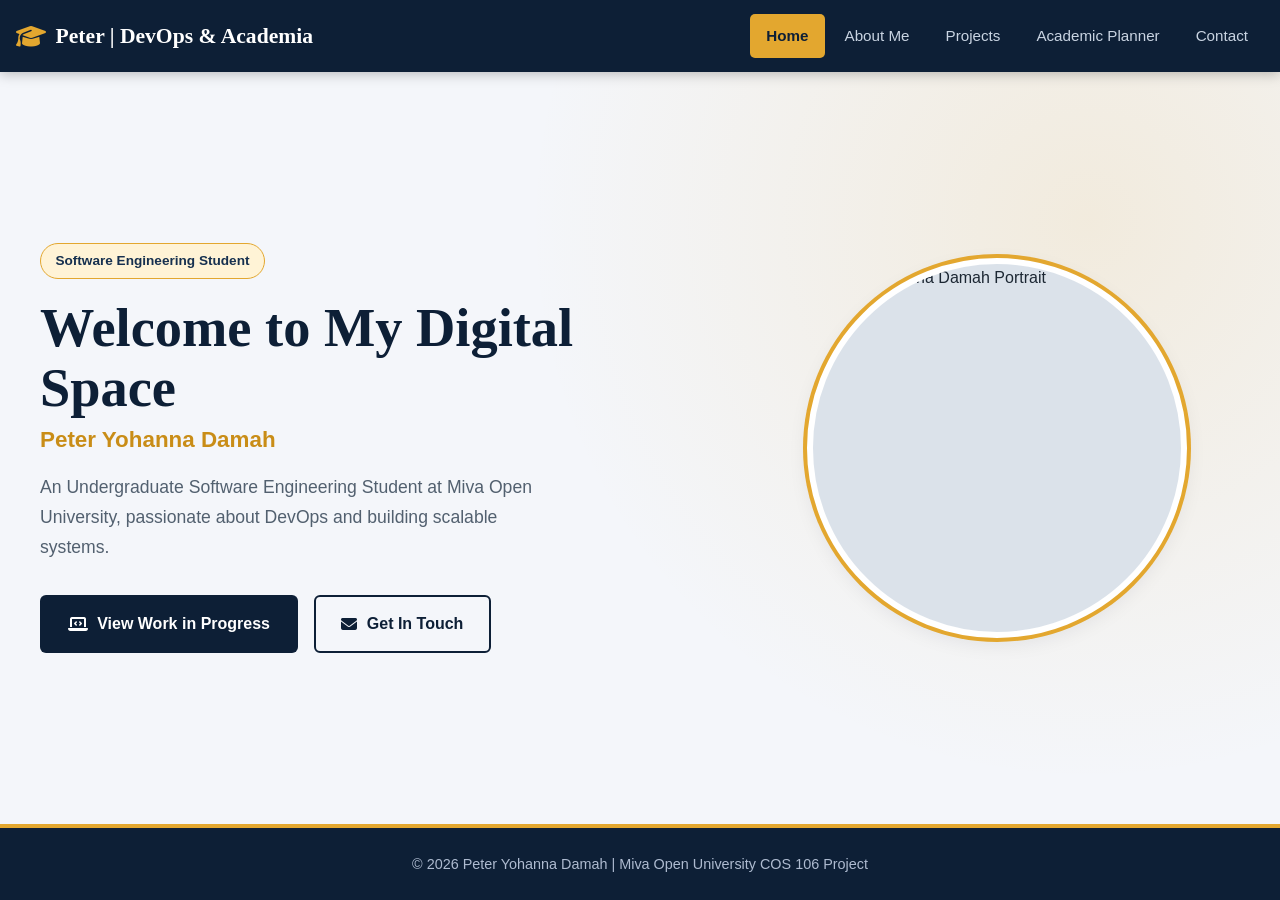
==== index.html @ 21e1fb4e "Update index.html" ====
<!DOCTYPE html>
<html lang="en">
<head>
    <meta charset="UTF-8">
    <meta name="viewport" content="width=device-width, initial-scale=1.0">
    <title>Peter Damah | Portfolio Home</title>
    <link rel="stylesheet" href="style.css">
    <!-- FontAwesome for professional icons -->
    <link rel="stylesheet" href="https://cdnjs.cloudflare.com/ajax/libs/font-awesome/6.4.0/css/all.min.css">
</head>
<body>
    <header>
        <nav class="navbar">
            <div class="logo">
                <i class="fa-solid fa-graduation-cap"></i> Peter | DevOps & Academia
            </div>
            <ul class="nav-links">
                <li><a href="index.html" class="active">Home</a></li>
                <li><a href="about.html">About Me</a></li>
                <li><a href="projects.html">Projects</a></li>
                <li><a href="planner.html">Academic Planner</a></li>
                <li><a href="contact.html">Contact</a></li>
            </ul>
        </nav>
    </header>

    <main class="main-content">
        <div class="hero-container">
            <section class="hero-text-box">
                <span class="badge">Software Engineering Student</span>
                <h1>Welcome to My Digital Space</h1>
                <h2>Peter Yohanna Damah</h2>
                <p>An Undergraduate Software Engineering Student at Miva Open University, passionate about DevOps and building scalable systems.</p>
                <div class="cta-buttons">
                    <a href="projects.html" class="btn primary-btn">
                        <i class="fa-solid fa-laptop-code"></i> View Work in Progress
                    </a>
                    <a href="contact.html" class="btn secondary-btn">
                        <i class="fa-solid fa-envelope"></i> Get In Touch
                    </a>
                </div>
            </section>
            
            <section class="hero-image-box">
                <img src="images/img-20261017-wa0057.jpg" alt="Peter Yohanna Damah Portrait" class="profile-img">
            </section>
        </div>
    </main>

    <footer>
        <p>&copy; 2026 Peter Yohanna Damah | Miva Open University COS 106 Project</p>
    </footer>
</body>
</html>
---- style.css ----
:root {
    --navy-900: #0d1f36;
    --navy-700: #16304f;
    --gold-500: #e3a72f;
    --gold-600: #c98d17;
    --paper: #f4f6fa;
    --surface: #ffffff;
    --ink: #1c2733;
    --ink-soft: #52606f;
    --line: #dbe2ea;

    --font-heading: "Fraunces", Georgia, "Times New Roman", serif;
    --font-body: "Inter", "Segoe UI", Roboto, Arial, sans-serif;

    --radius: 10px;
    --shadow: 0 6px 20px rgba(13, 31, 54, 0.08);
    --nav-height: 72px;
}

/* ---------- Reset & base ---------- */
*,
*::before,
*::after {
    box-sizing: border-box;
    margin: 0;
    padding: 0;
}

html {
    scroll-behavior: smooth;
}

body {
    font-family: var(--font-body);
    font-size: 1rem;           /* 16px */
    line-height: 1.7;
    color: var(--ink);
    background-color: var(--paper);
    min-height: 100vh;
    display: flex;
    flex-direction: column;
}

img {
    max-width: 100%;
    display: block;
}

a {
    color: inherit;
    text-decoration: none;
}

h1, h2, h3 {
    font-family: var(--font-heading);
    line-height: 1.1;
    color: var(--navy-900);
}

:focus-visible {
    outline: 3px solid var(--gold-500);
    outline-offset: 3px;
}

/* ---------- Header / navigation ---------- */
header {
    background-color: var(--navy-900);
    position: sticky;
    top: 0;
    z-index: 100;
    box-shadow: 0 2px 12px rgba(0, 0, 0, 0.25);
}

.navbar {
    max-width: 1300px;
    margin: 0 auto;
    min-height: var(--nav-height);
    padding: 0.75rem 1.0rem;
    display: flex;
    align-items: center;
    justify-content: space-between;
    flex-wrap: wrap;
    gap: 0.75rem 2rem;
}

.logo {
    font-family: var(--font-heading);
    font-size: 1.35rem;
    font-weight: 700;
    color: #ffffff;
    display: flex;
    align-items: center;
    gap: 0.6rem;
    white-space: nowrap;
}

.logo i {
    color: var(--gold-500);
    font-size: 1.5rem;
}

.nav-links {
    list-style: none;
    display: flex;
    flex-wrap: wrap;
    gap: 0.25rem;
}

.nav-links a {
    display: block;
    padding: 0.55rem 1rem;
    font-size: 0.95rem;
    font-weight: 500;
    color: #c9d4e2;
    border-radius: 5px;
    transition: color 0.2s, background-color 0.2s;
}

.nav-links a:hover {
    color: #ffffff;
    background-color: rgba(255, 255, 255, 0.08);
}

.nav-links a.active {
    color: var(--navy-900);
    background-color: var(--gold-500);
    font-weight: 600;
}

/* ---------- Home page (hero) ---------- */
.main-content {
    flex: 1;
    display: flex;
    align-items: center;
    padding: 4rem 1.5rem;
    background:
        radial-gradient(circle at 85% 20%, rgba(227, 167, 47, 0.14), transparent 45%),
        var(--paper);
}

.hero-container {
    max-width: 1200px;
    width: 100%;
    margin: 0 auto;
    display: grid;
    grid-template-columns: 1.15fr 0.85fr;
    align-items: center;
    gap: 3.5rem;
}

.badge {
    display: inline-block;
    padding: 0.35rem 0.9rem;
    margin-bottom: 1.25rem;
    font-size: 0.85rem;
    font-weight: 600;
    color: var(--navy-700);
    background-color: #fff3d6;
    border: 1px solid var(--gold-500);
    border-radius: 999px;
}

.hero-text-box h1 {
    font-size: clamp(2.2rem, 4.6vw, 3.4rem);
    font-weight: 700;
    margin-bottom: 0.6rem;
}

.hero-text-box h2 {
    font-family: var(--font-body);
    font-size: 1.4rem;
    font-weight: 600;
    color: var(--gold-600);
    margin-bottom: 1.25rem;
}

.hero-text-box p {
    font-size: 1.1rem;
    color: var(--ink-soft);
    max-width: 52ch;
    margin-bottom: 2rem;
}

.cta-buttons {
    display: flex;
    flex-wrap: wrap;
    gap: 1rem;
}

.btn {
    display: inline-flex;
    align-items: center;
    gap: 0.6rem;
    padding: 0.85rem 1.6rem;
    font-family: var(--font-body);
    font-size: 1rem;
    font-weight: 600;
    border-radius: 6px;
    border: 2px solid transparent;
    cursor: pointer;
    transition: background-color 0.2s, color 0.2s, border-color 0.2s;
}

.primary-btn {
    background-color: var(--navy-900);
    color: #ffffff;
}

.primary-btn:hover {
    background-color: var(--navy-700);
}

.secondary-btn {
    background-color: transparent;
    color: var(--navy-900);
    border-color: var(--navy-900);
}

.secondary-btn:hover {
    background-color: var(--navy-900);
    color: #ffffff;
}

.hero-image-box {
    display: flex;
    justify-content: center;
}

.profile-img {
    width: 100%;
    max-width: 380px;
    aspect-ratio: 1 / 1;
    object-fit: cover;
    object-position: top center;
    border-radius: 50%;
    border: 6px solid var(--surface);
    box-shadow: 0 0 0 4px var(--gold-500), var(--shadow);
    background-color: var(--line);
}

/* ---------- Inner pages (About, etc.) ---------- */
.content-wrapper {
    flex: 1;
    width: 100%;
    max-width: 1100px;
    margin: 0 auto;
    padding: 3rem 1.5rem 4rem;
}

.about-section > h1,
.projects-section > h1 {
    font-size: clamp(2rem, 4vw, 2.8rem);
    margin-bottom: 0.5rem;
    padding-bottom: 0.75rem;
    border-bottom: 4px solid var(--gold-500);
    display: inline-block;
    margin-bottom: 2rem;
}

.grid-2-col {
    display: grid;
    grid-template-columns: repeat(2, 1fr);
    gap: 1.5rem;
}

.card {
    background-color: var(--surface);
    border: 1px solid var(--line);
    border-left: 5px solid var(--gold-500);
    border-radius: var(--radius);
    padding: 1.5rem 1.75rem;
    box-shadow: var(--shadow);
}

.card h3 {
    font-size: 1.3rem;
    margin-bottom: 0.75rem;
}

.card p {
    color: var(--ink-soft);
    overflow-wrap: anywhere;   /* keeps long emails from overflowing */
}

.card strong {
    color: var(--navy-700);
}

.grid-2-col .card:nth-child(3) {
    grid-column: 1 / -1;
}

.section-title {
    font-size: 1.6rem;
    margin: 3rem 0 1rem;
}

/* ---------- Skills table ---------- */
.skills-table {
    width: 100%;
    border-collapse: collapse;
    background-color: var(--surface);
    border-radius: var(--radius);
    overflow: hidden;
    box-shadow: var(--shadow);
}

.skills-table th,
.skills-table td {
    padding: 1rem 1.25rem;
    text-align: left;
    vertical-align: top;
}

.skills-table thead th {
    background-color: var(--navy-900);
    color: #ffffff;
    font-weight: 600;
    font-size: 0.95rem;
}

.skills-table tbody tr {
    border-bottom: 1px solid var(--line);
}

.skills-table tbody tr:last-child {
    border-bottom: none;
}

.skills-table tbody tr:nth-child(even) {
    background-color: #f8fafc;
}

.skills-table td:first-child {
    width: 28%;
    color: var(--navy-700);
}

/* ---------- Hobbies ---------- */
.standard-marging,      /* matches the spelling used in the HTML */
.standard-margin {
    margin-top: 2.5rem;
}

.hobbies-list {
    list-style: none;
    display: grid;
    grid-template-columns: repeat(2, 1fr);
    gap: 0.6rem 2rem;
}

.hobbies-list li {
    position: relative;
    padding-left: 1.5rem;
    color: var(--ink-soft);
}

.hobbies-list li::before {
    content: "";
    position: absolute;
    left: 0;
    top: 0.7em;
    width: 8px;
    height: 8px;
    background-color: var(--gold-500);
    border-radius: 50%;
}

/* ==========================================================
   PROJECTS PAGE
   ========================================================== */
.project-grid {
    display: grid;
    grid-template-columns: repeat(auto-fit, minmax(280px, 1fr));
    gap: 1.75rem;
}

.project-card {
    display: flex;
    flex-direction: column;
    background-color: var(--surface);
    border: 1px solid var(--line);
    border-radius: var(--radius);
    overflow: hidden;
    box-shadow: var(--shadow);
}

.project-img {
    width: 100%;
    aspect-ratio: 16 / 10;
    object-fit: cover;
    background-color: var(--navy-700);   /* shows if the image fails to load */
    color: #c9d4e2;                      /* alt text colour on that background */
    font-size: 0.9rem;
}

.project-info {
    flex: 1;
    display: flex;
    flex-direction: column;
    padding: 1.5rem;
}

.project-info h3 {
    font-size: 1.25rem;
    margin-bottom: 0.6rem;
}

.project-info p {
    flex: 1;
    color: var(--ink-soft);
    font-size: 0.97rem;
    margin-bottom: 1.25rem;
}

.project-link {
    align-self: flex-start;
    font-weight: 600;
    color: var(--navy-700);
    padding-bottom: 2px;
    border-bottom: 2px solid var(--gold-500);
    transition: color 0.2s, border-color 0.2s;
}

.project-link:hover {
    color: var(--gold-600);
    border-color: var(--navy-700);
}

.multimedia-container {
    margin-top: 3rem;
}

.multimedia-container p {
    margin-bottom: 1rem;
}

.demo-video {
    width: 100%;
    max-height: 480px;
    border-radius: var(--radius);
    background-color: #000;
}

/* ==========================================================
   ACADEMIC PLANNER PAGE
   ========================================================== */
.planner-wrapper {
    flex: 1;
    padding: 3rem 1.5rem 4rem;
}

   .calender-header {
    display: flex;
    justify-content: space-between;
    align-items: center;
    margin-bottom: 1.5rem;
}

.calender-header h2 {
    color: var(--primary-color);
    font-size: 1.5rem;
}

.calender-nav-btn {
    background-color: var(--bg-light);
    color: var(--primary-color);
    padding: 0.4rem 0.8rem;
    border: 1px solid #cbd5e1;
}

.calender-nav-btn:hover {
    background-color: var(--accent-color);
    color: var(--primary-color);
}

.calendar-weekdays {
    display: grid;
    grid-template-columns: repeat(7, 1fr);
    text-align: center;
    font-weight: 600;
    color: var(--secondary-color);
    margin-bottom: 0.5rem;
    border-bottom: 1px solid #e2e8f0;
    padding-bottom: 0.5rem;
}

.calendar-day {
    aspect-ratio: 1;
    display: flex;
    align-items: center;
    justify-content: center;
    background-color: var(--bg-light);
    border-radius: 4px;
    font-size: 0.95rem;
    font-weight: 500;
    transition: var(--transition-smooth);
}

.day-cell {
    text-align: center;
    cursor: pointer;
    padding: 10px;
    border-radius: 50%;
    transition: background-color 0.3s, color ease;
}

.day-cell:hover:not(.empty) {
    background-color: #f0f0f0;
}

.day-cell.selected {
    background-color: var(--secondary-color);
    color: var(--text-white);
    font-weight: bold;
}

.calendar-day:hover {
    background-color: var(--accent-color);
    color: var(--text-white);
    cursor: pointer;
}

.calendar-day.empty {
    background-color: transparent;
    cursor: default;
}

.calendar-day
.planner-form {
    display: flex;
    gap: 0.5rem;
    margin-bottom: 1rem;
}
/* Task panel */
.task-header {
    margin-bottom: 1.5rem;
}

.subtitle {
    color: var(--ink-soft);
    font-size: 0.95rem;
    margin-top: 0.25rem;
}

.form-group {
    margin-bottom: 1.1rem;
}

.form-group label {
    display: block;
    margin-bottom: 0.4rem;
    font-size: 0.9rem;
    font-weight: 600;
    color: var(--navy-700);
}

.form-control,
.contact-container input,
.contact-container textarea {
    width: 100%;
    padding: 0.7rem 0.9rem;
    font-family: var(--font-body);
    font-size: 1rem;
    color: var(--ink);
    background-color: #ffffff;
    border: 1.5px solid var(--line);
    border-radius: 8px;
    transition: border-color 0.2s, box-shadow 0.2s;
}

.form-control:focus,
.contact-container input:focus,
.contact-container textarea:focus {
    outline: none;
    border-color: var(--gold-500);
    box-shadow: 0 0 0 3px rgba(227, 167, 47, 0.3);
}

#addTaskButton {
    width: 100%;
    justify-content: center;
}

.task-list-container {
    margin-top: 2rem;
    padding-top: 1.25rem;
    border-top: 1px solid var(--line);
}

.task-list-container h3 {
    font-size: 1.2rem;
    margin-bottom: 0.9rem;
}

.task-list {
    list-style: none;
    display: flex;
    flex-direction: column;
    gap: 0.6rem;
}

.task-list li {
    display: flex;
    align-items: center;
    justify-content: space-between;
    gap: 0.75rem;
    padding: 0.75rem 1rem;
    background-color: #f8fafc;
    border: 1px solid var(--line);
    border-left: 4px solid var(--gold-500);
    border-radius: 8px;
    font-size: 0.95rem;
    overflow-wrap: anywhere;
}

.task-list li button {
    flex-shrink: 0;
    padding: 0.3rem 0.7rem;
    font-family: var(--font-body);
    font-size: 0.85rem;
    font-weight: 600;
    color: #b3261e;
    background: transparent;
    border: 1px solid #e6b8b4;
    border-radius: 6px;
    cursor: pointer;
    transition: background-color 0.2s, color 0.2s;
}

.task-list li button:hover {
    background-color: #b3261e;
    color: #ffffff;
}

/* ==========================================================
   CONTACT PAGE
   ========================================================== */
.contact-container {
    max-width: 720px;
    margin: 0 auto;
}

.contact-container h1 {
    font-size: clamp(1.9rem, 4vw, 2.5rem);
    margin-bottom: 0.75rem;
}

.contact-container > p {
    color: var(--ink-soft);
    margin-bottom: 1.5rem;
}

.contact-container form {
    display: flex;
    flex-direction: column;
    gap: 1.25rem;
}

.contact-container label {
    display: flex;
    flex-direction: column;
    gap: 0.4rem;
    font-size: 0.95rem;
    font-weight: 600;
    color: var(--navy-700);
}

.contact-container textarea {
    min-height: 160px;
    resize: vertical;
}

.contact-container button[type="submit"] {
    align-self: flex-start;
    padding: 0.85rem 2rem;
    font-family: var(--font-body);
    font-size: 1rem;
    font-weight: 600;
    color: #ffffff;
    background-color: var(--navy-900);
    border: 2px solid var(--navy-900);
    border-radius: 8px;
    cursor: pointer;
    transition: background-color 0.2s;
}

.contact-container button[type="submit"]:hover {
    background-color: var(--navy-700);
}

/* Feedback message box (filled by contact.js) */
.feedback-box {
    padding: 0.9rem 1.1rem;
    margin-bottom: 1.25rem;
    border-radius: 8px;
    font-weight: 500;
    border: 1px solid var(--line);
}

.feedback-box.success {
    color: #14532d;
    background-color: #e3f6e9;
    border-color: #9bd3ae;
}

.feedback-box.error {
    color: #7f1d1d;
    background-color: #fde8e8;
    border-color: #f0b4b4;
}

.hidden {
    display: none !important;
}

/* ---------- Footer ---------- */
footer {
    background-color: var(--navy-900);
    color: #aebbd0;
    text-align: center;
    font-size: 0.9rem;
    padding: 1.5rem 1rem;
    border-top: 4px solid var(--gold-500);
}

/* ---------- Tablet ---------- */
@media (max-width: 900px) {
    .hero-container {
        grid-template-columns: 1fr;
        text-align: center;
        gap: 2.5rem;
    }

    .hero-image-box {
        order: -1;              /* photo above text on small screens */
    }

    .profile-img {
        max-width: 260px;
    }

    .hero-text-box p {
        margin-left: auto;
        margin-right: auto;
    }

    .cta-buttons {
        justify-content: center;
    }
}

/* ---------- Mobile ---------- */
@media (max-width: 700px) {
    .navbar {
        flex-direction: column;
        align-items: flex-start;
    }

    .nav-links {
        width: 100%;
    }

    .nav-links a {
        padding: 0.5rem 0.75rem;
        font-size: 0.9rem;
    }

    .grid-2-col,
    .hobbies-list {
        grid-template-columns: 1fr;
    }

    .grid-2-col .card:nth-child(3) {
        grid-column: auto;
    }

    .skills-table th,
    .skills-table td {
        padding: 0.8rem;
        font-size: 0.92rem;
    }

    .main-content {
        padding: 2.5rem 1.25rem;
    }
}

/* ---------- Respect reduced-motion preference ---------- */
@media (prefers-reduced-motion: reduce) {
    * {
        transition: none !important;
        scroll-behavior: auto !important;
    }
}

/* ---------- Planner & projects: smaller screens ---------- */
@media (max-width: 900px) {
    .planner-wrapper .container {
        grid-template-columns: 1fr;
    }
}

@media (max-width: 700px) {
    .calendar-days {
        gap: 3px;
    }

    .calendar-days > * {
        min-height: 42px;
        font-size: 0.85rem;
    }

    .planner-wrapper {
        padding: 2rem 1rem 3rem;
    }
}
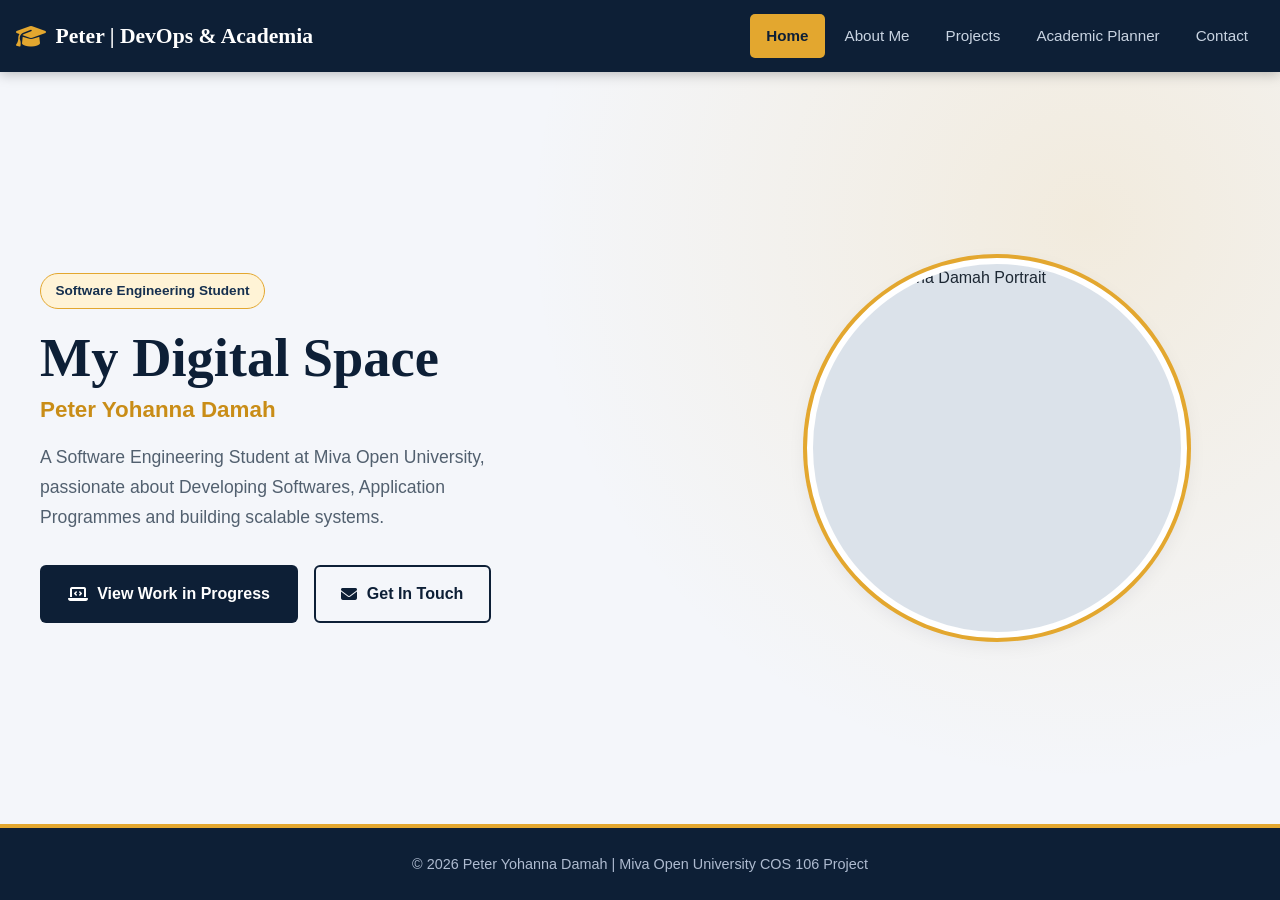
==== commit 2235857b: "Update index.html" ====
--- a/index.html
+++ b/index.html
@@ -28,9 +28,9 @@
         <div class="hero-container">
             <section class="hero-text-box">
                 <span class="badge">Software Engineering Student</span>
-                <h1>Welcome to My Digital Space</h1>
+                <h1>My Digital Space</h1>
                 <h2>Peter Yohanna Damah</h2>
-                <p>An Undergraduate Software Engineering Student at Miva Open University, passionate about DevOps and building scalable systems.</p>
+                <p>A Software Engineering Student at Miva Open University, passionate about Developing Softwares, Application Programmes and building scalable systems.</p>
                 <div class="cta-buttons">
                     <a href="projects.html" class="btn primary-btn">
                         <i class="fa-solid fa-laptop-code"></i> View Work in Progress
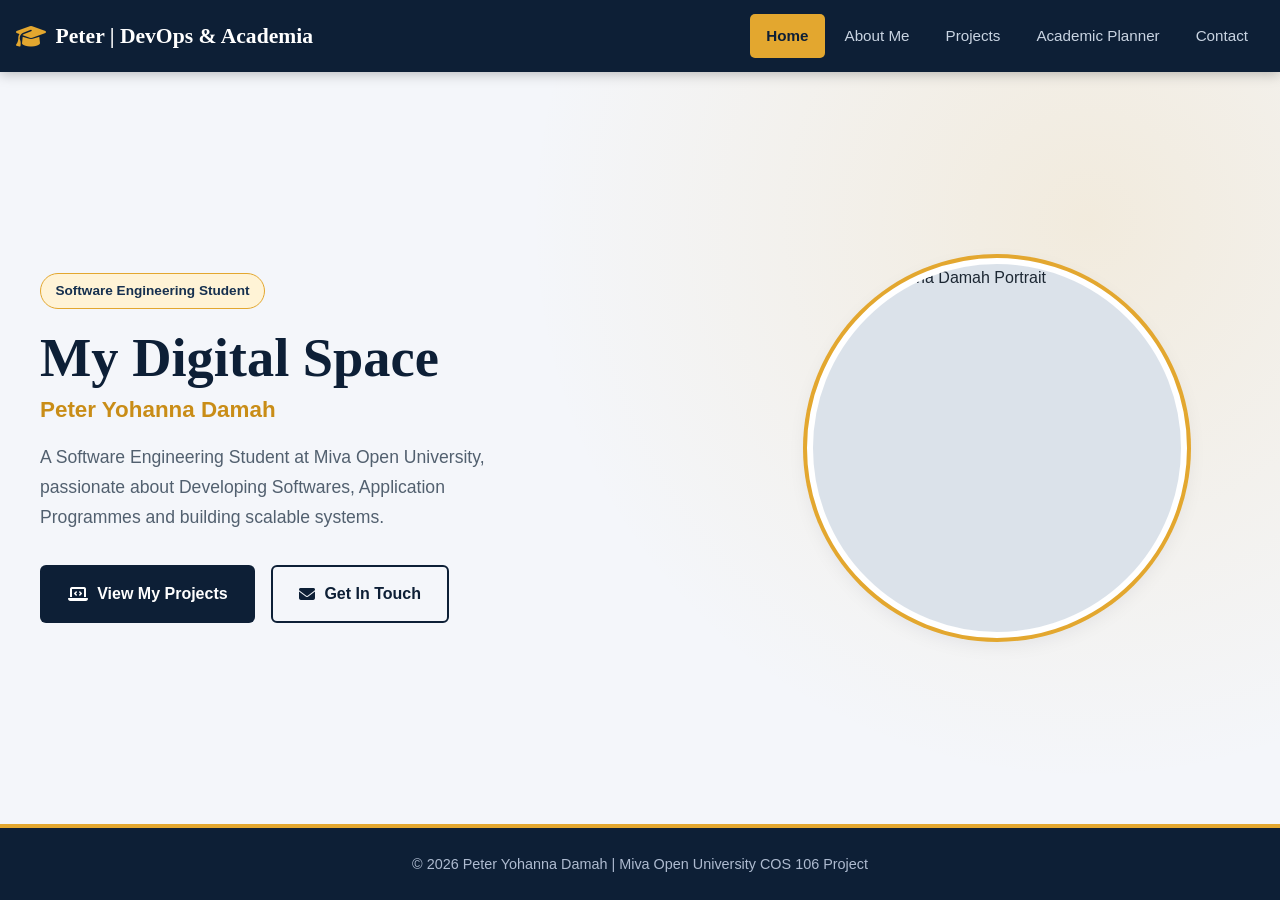
==== commit 3f1cf0fe: "Change button text for project and contact links Updated call-to-action button text for clarity." ====
--- a/index.html
+++ b/index.html
@@ -33,7 +33,7 @@
                 <p>A Software Engineering Student at Miva Open University, passionate about Developing Softwares, Application Programmes and building scalable systems.</p>
                 <div class="cta-buttons">
                     <a href="projects.html" class="btn primary-btn">
-                        <i class="fa-solid fa-laptop-code"></i> View Work in Progress
+                        <i class="fa-solid fa-laptop-code"></i> View My Projects
                     </a>
                     <a href="contact.html" class="btn secondary-btn">
                         <i class="fa-solid fa-envelope"></i> Get In Touch
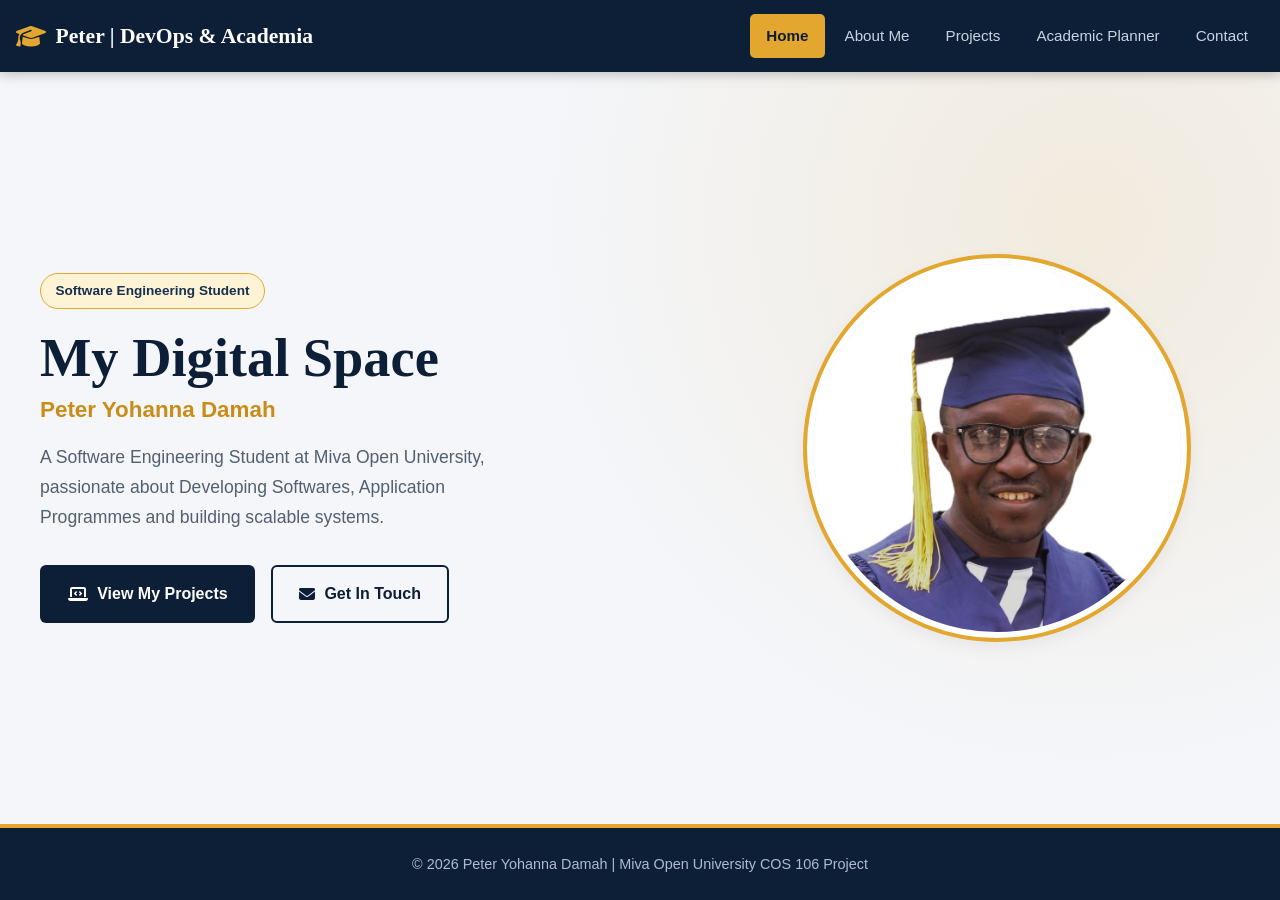
==== commit 7fec0a05: "Update index.html" ====
--- a/index.html
+++ b/index.html
@@ -42,7 +42,7 @@
             </section>
             
             <section class="hero-image-box">
-                <img src="images/img-20261017-wa0057.jpg" alt="Peter Yohanna Damah Portrait" class="profile-img">
+                <img src="img-20261017-wa0057.jpg" alt="Peter Yohanna Damah Portrait" class="profile-img">
             </section>
         </div>
     </main>
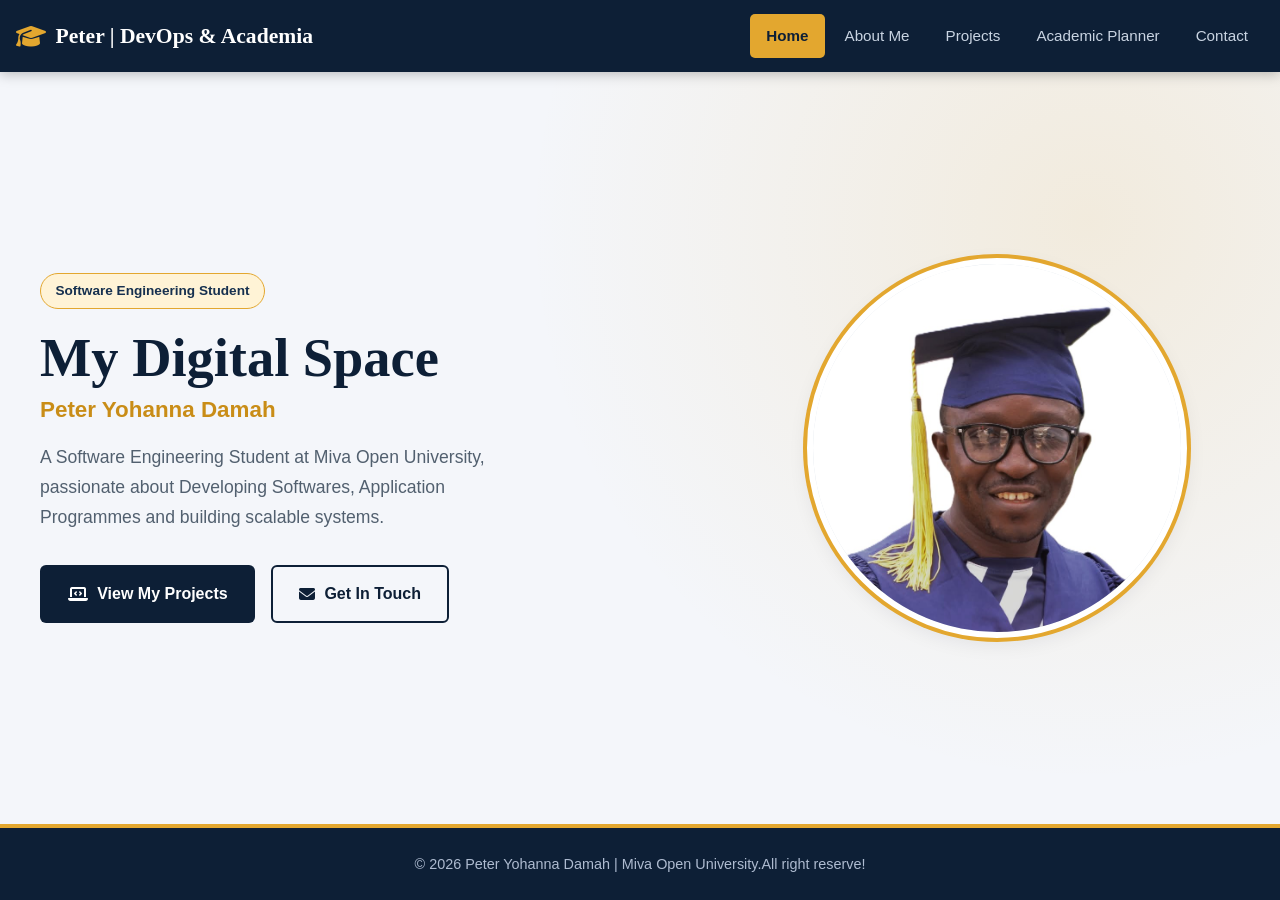
==== commit dd6bbdfb: "Revise index.html for portfolio page Updated the HTML structure and content of the portfolio page." ====
--- a/index.html
+++ b/index.html
@@ -48,7 +48,7 @@
     </main>
 
     <footer>
-        <p>&copy; 2026 Peter Yohanna Damah | Miva Open University COS 106 Project</p>
+        <p>&copy; 2026 Peter Yohanna Damah | Miva Open University.All right reserve!</p>
     </footer>
 </body>
 </html>
--- a/style.css
+++ b/style.css
@@ -17,7 +17,6 @@
     --nav-height: 72px;
 }
 
-/* ---------- Reset & base ---------- */
 *,
 *::before,
 *::after {
@@ -62,7 +61,6 @@
     outline-offset: 3px;
 }
 
-/* ---------- Header / navigation ---------- */
 header {
     background-color: var(--navy-900);
     position: sticky;
@@ -127,7 +125,6 @@
     font-weight: 600;
 }
 
-/* ---------- Home page (hero) ---------- */
 .main-content {
     flex: 1;
     display: flex;
@@ -238,7 +235,6 @@
     background-color: var(--line);
 }
 
-/* ---------- Inner pages (About, etc.) ---------- */
 .content-wrapper {
     flex: 1;
     width: 100%;
@@ -279,7 +275,7 @@
 
 .card p {
     color: var(--ink-soft);
-    overflow-wrap: anywhere;   /* keeps long emails from overflowing */
+    overflow-wrap: anywhere;   
 }
 
 .card strong {
@@ -295,7 +291,6 @@
     margin: 3rem 0 1rem;
 }
 
-/* ---------- Skills table ---------- */
 .skills-table {
     width: 100%;
     border-collapse: collapse;
@@ -336,8 +331,7 @@
     color: var(--navy-700);
 }
 
-/* ---------- Hobbies ---------- */
-.standard-marging,      /* matches the spelling used in the HTML */
+.standard-marging,      
 .standard-margin {
     margin-top: 2.5rem;
 }
@@ -366,9 +360,6 @@
     border-radius: 50%;
 }
 
-/* ==========================================================
-   PROJECTS PAGE
-   ========================================================== */
 .project-grid {
     display: grid;
     grid-template-columns: repeat(auto-fit, minmax(280px, 1fr));
@@ -389,8 +380,8 @@
     width: 100%;
     aspect-ratio: 16 / 10;
     object-fit: cover;
-    background-color: var(--navy-700);   /* shows if the image fails to load */
-    color: #c9d4e2;                      /* alt text colour on that background */
+    background-color: var(--navy-700);   
+    color: #c9d4e2;                      
     font-size: 0.9rem;
 }
 
@@ -442,9 +433,6 @@
     background-color: #000;
 }
 
-/* ==========================================================
-   ACADEMIC PLANNER PAGE
-   ========================================================== */
 .planner-wrapper {
     flex: 1;
     padding: 3rem 1.5rem 4rem;
@@ -532,7 +520,6 @@
     gap: 0.5rem;
     margin-bottom: 1rem;
 }
-/* Task panel */
 .task-header {
     margin-bottom: 1.5rem;
 }
@@ -633,9 +620,6 @@
     color: #ffffff;
 }
 
-/* ==========================================================
-   CONTACT PAGE
-   ========================================================== */
 .contact-container {
     max-width: 720px;
     margin: 0 auto;
@@ -714,7 +698,6 @@
     display: none !important;
 }
 
-/* ---------- Footer ---------- */
 footer {
     background-color: var(--navy-900);
     color: #aebbd0;
@@ -724,7 +707,6 @@
     border-top: 4px solid var(--gold-500);
 }
 
-/* ---------- Tablet ---------- */
 @media (max-width: 900px) {
     .hero-container {
         grid-template-columns: 1fr;
@@ -733,7 +715,7 @@
     }
 
     .hero-image-box {
-        order: -1;              /* photo above text on small screens */
+        order: -1;             
     }
 
     .profile-img {
@@ -750,7 +732,6 @@
     }
 }
 
-/* ---------- Mobile ---------- */
 @media (max-width: 700px) {
     .navbar {
         flex-direction: column;
@@ -786,7 +767,6 @@
     }
 }
 
-/* ---------- Respect reduced-motion preference ---------- */
 @media (prefers-reduced-motion: reduce) {
     * {
         transition: none !important;
@@ -794,7 +774,6 @@
     }
 }
 
-/* ---------- Planner & projects: smaller screens ---------- */
 @media (max-width: 900px) {
     .planner-wrapper .container {
         grid-template-columns: 1fr;
@@ -814,4 +793,4 @@
     .planner-wrapper {
         padding: 2rem 1rem 3rem;
     }
-}+}
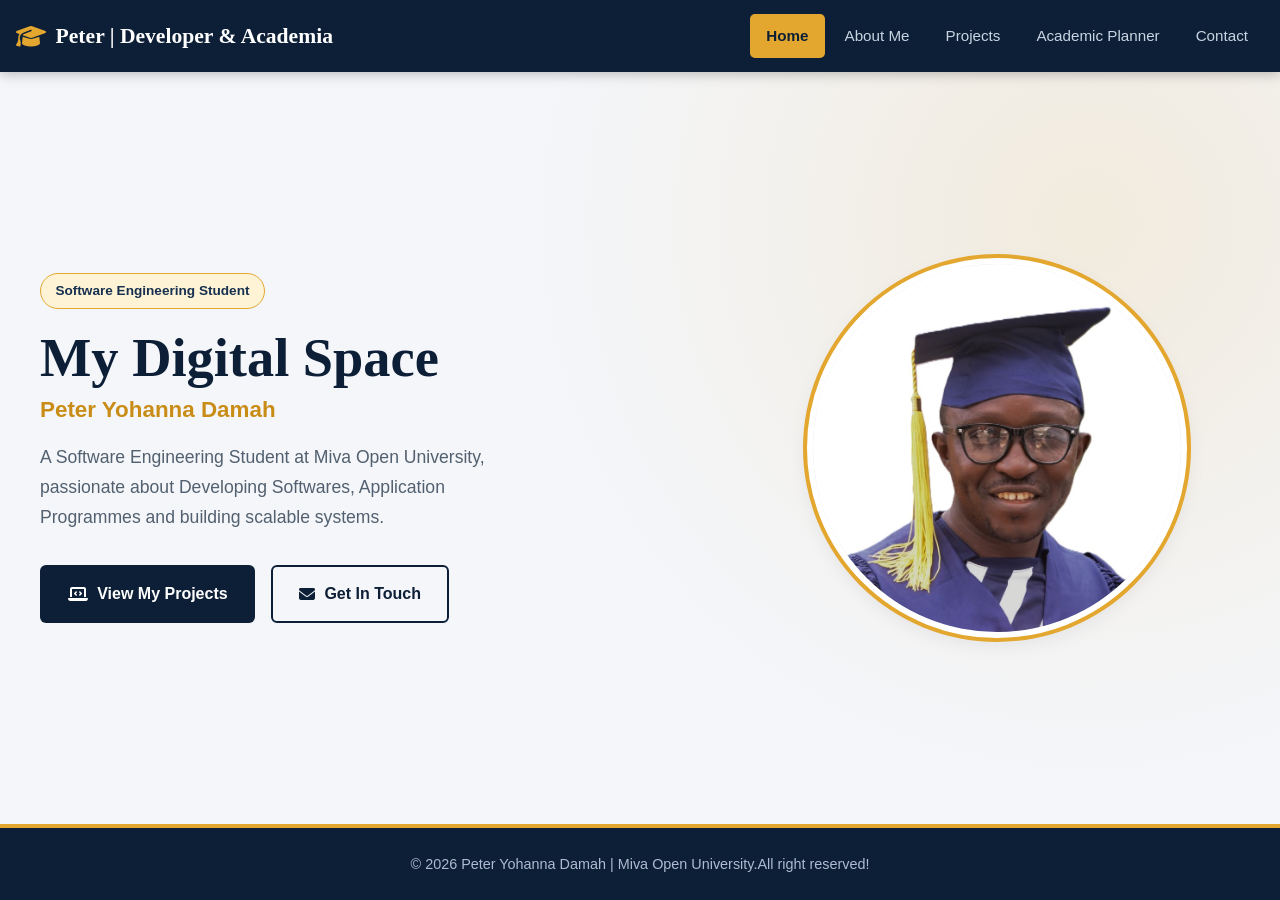
==== commit 5b11cbd0: "Update index.html" ====
--- a/index.html
+++ b/index.html
@@ -12,7 +12,7 @@
     <header>
         <nav class="navbar">
             <div class="logo">
-                <i class="fa-solid fa-graduation-cap"></i> Peter | DevOps & Academia
+                <i class="fa-solid fa-graduation-cap"></i> Peter | Developer & Academia
             </div>
             <ul class="nav-links">
                 <li><a href="index.html" class="active">Home</a></li>
@@ -48,7 +48,7 @@
     </main>
 
     <footer>
-        <p>&copy; 2026 Peter Yohanna Damah | Miva Open University.All right reserve!</p>
+        <p>&copy; 2026 Peter Yohanna Damah | Miva Open University.All right reserved!</p>
     </footer>
 </body>
 </html>
--- a/style.css
+++ b/style.css
@@ -331,7 +331,7 @@
     color: var(--navy-700);
 }
 
-.standard-marging,      
+.standard-margin,      
 .standard-margin {
     margin-top: 2.5rem;
 }
@@ -438,26 +438,26 @@
     padding: 3rem 1.5rem 4rem;
 }
 
-   .calender-header {
+   .calendar-header {
     display: flex;
     justify-content: space-between;
     align-items: center;
     margin-bottom: 1.5rem;
 }
 
-.calender-header h2 {
+.calendar-header h2 {
     color: var(--primary-color);
     font-size: 1.5rem;
 }
 
-.calender-nav-btn {
+.calendar-nav-btn {
     background-color: var(--bg-light);
     color: var(--primary-color);
     padding: 0.4rem 0.8rem;
     border: 1px solid #cbd5e1;
 }
 
-.calender-nav-btn:hover {
+.calendar-nav-btn:hover {
     background-color: var(--accent-color);
     color: var(--primary-color);
 }
